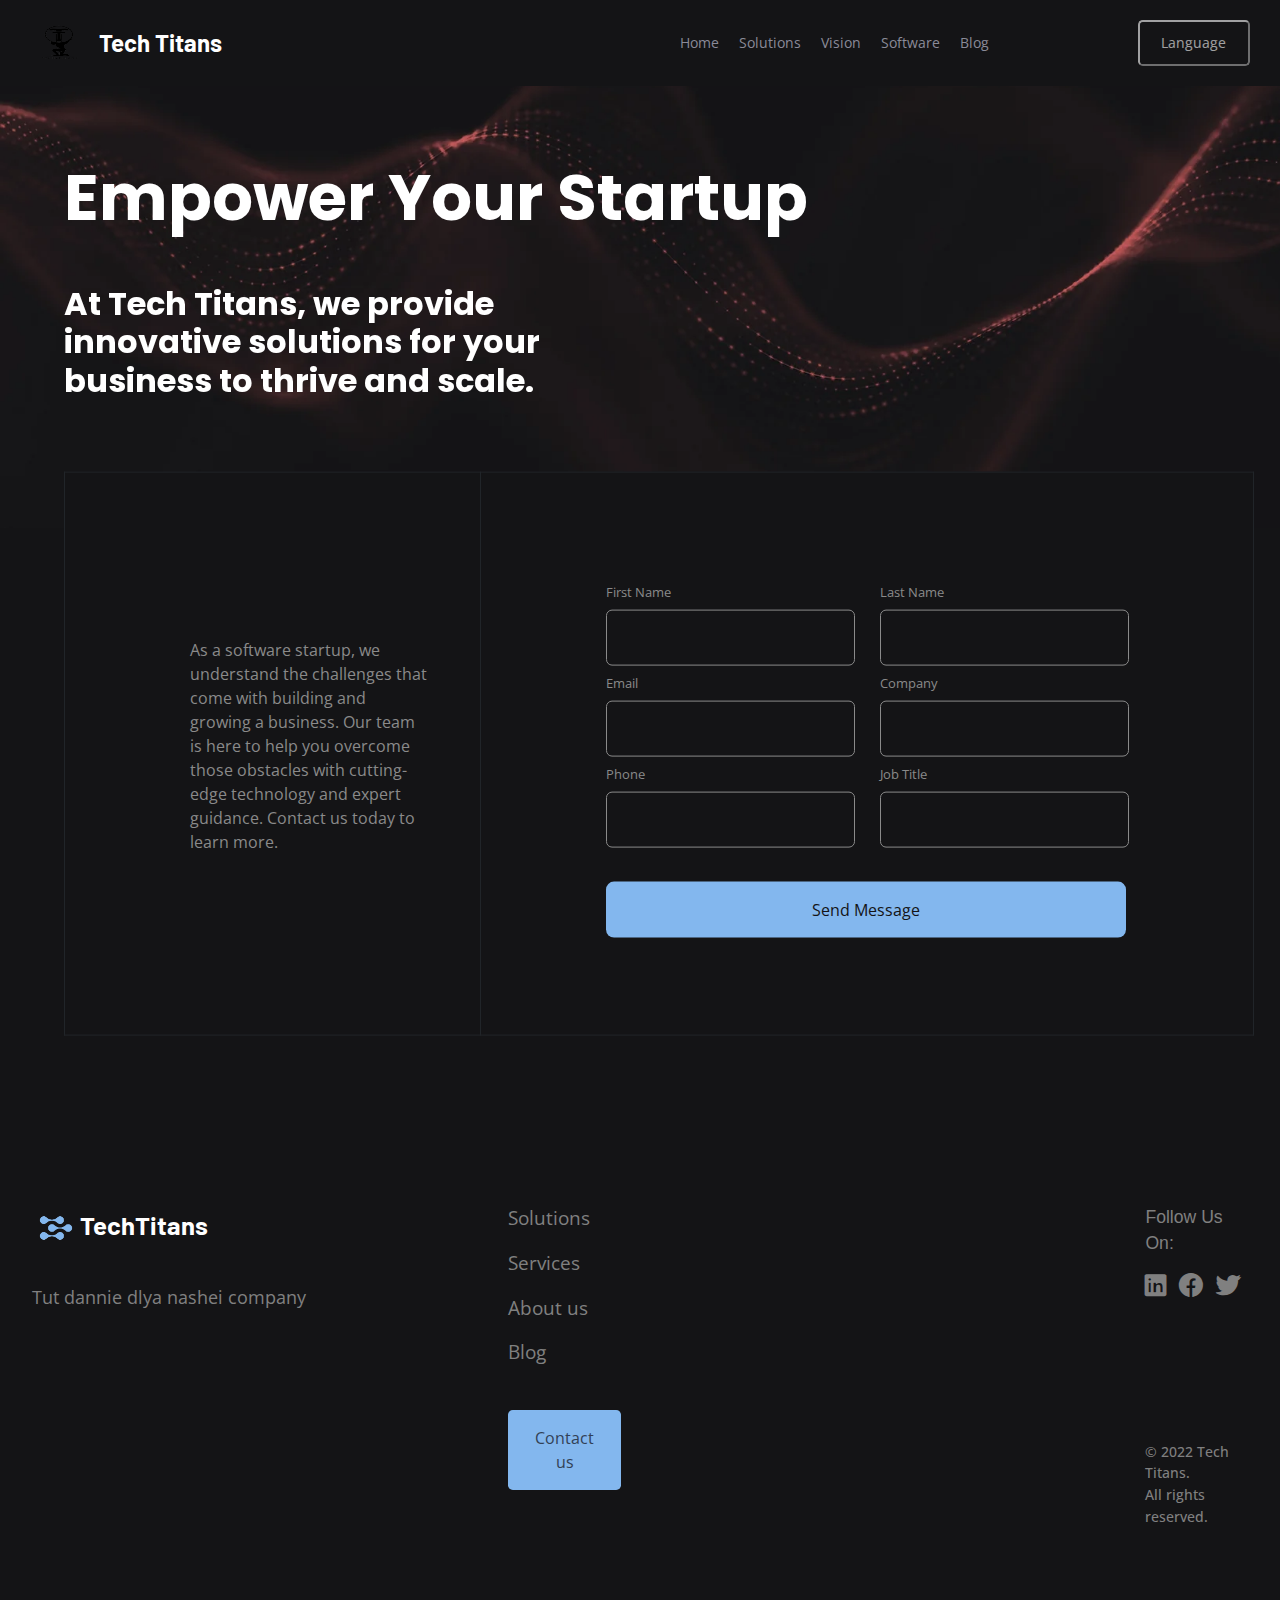
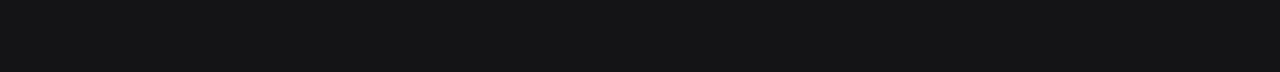
==== contact-us.html @ 8f7be56e "responsive footer and header" ====
<!DOCTYPE html>
<html lang="en">
   <head>
      <meta charset="UTF-8" />
      <meta name="viewport" content="width=device-width, initial-scale=1.0" />
      <link href="//maxcdn.bootstrapcdn.com/bootstrap/4.1.1/css/bootstrap.min.css" rel="stylesheet" id="bootstrap-css" />
      <link rel="stylesheet" href="https://stackpath.bootstrapcdn.com/font-awesome/4.7.0/css/font-awesome.min.css" />
      <link rel="stylesheet" href="https://cdnjs.cloudflare.com/ajax/libs/font-awesome/5.15.3/css/all.min.css">
      <link rel="stylesheet" href="css/contact-us.css" />
      <link rel="stylesheet" href="css/header.css" />
      <link rel="stylesheet" href="css/footer.css" />
      <title>TechTitans</title>
   </head>
   <header>
      <div class="header">
         <div class="logo">
            <img src="img/logo.png" alt="Logo" />
            <div class="company-name">Tech Titans</div>
         </div>
         <div class="subpages">
            <a href="index.html" class="subpage-item">Home</a>
            <a href="solutions.html" class="subpage-item">Solutions</a>
            <a href="vision.html" class="subpage-item">Vision</a>
            <a href="#" class="subpage-item">Software</a>
            <a href="#" class="subpage-item">Blog</a>
         </div>
         <div>
            <button class="header-button">Language</button>
         </div>
         <div class="hamburger" id="hamburger">
            <span class="bar"></span>
            <span class="bar"></span>
            <span class="bar"></span>
          </div>
      </div>

      <div class="panel" id="panel">
         <div class="mobile-subpages">
            <div>
               <button class="mobile-header-button">Language</button>
            </div>
            <div class="divider"></div>
            <a href="index.html" class="subpage-item">Home</a>
            <a href="solutions.html" class="subpage-item">Solutions</a>
            <a href="vision.html" class="subpage-item">Vision</a>
            <a href="software.html" class="subpage-item">Software</a>
            <a href="#" class="subpage-item">Blog</a>
         </div>
       </div>
   </header>
   <body>
      <div class="page-wrapper">
    <section>
        <div class="startup">
           <h2>Empower Your Startup<h2>
           <p>At Tech Titans, we provide<br>
            innovative solutions for your<br>
            business to thrive and scale.</p>
        </div>
     </section>

     <section>
      <div class="software">
         <table>
            <tr class="software">
                <td style="width: 35%">
                    <p>As a software startup, we<br>
                        understand the challenges that<br>
                        come with building and<br>
                        growing a business. Our team<br>
                        is here to help you overcome<br>
                        those obstacles with cutting-<br>
                        edge technology and expert<br>
                        guidance. Contact us today to<br>
                        learn more.</p>
                </td>
                <td class="form">
                    <form>
                        <div class="column">
                            <label for="fname">First Name</label>
                            <input type="text" id="fname" name="fname">
        
                            <label for="lname">Email</label>
                            <input type="text" id="lname" name="lname">
        
                            <label for="email">Phone</label>
                            <input type="text" id="email" name="email">
                        </div>
                        <div class="column">
                            <label for="company">Last Name</label>
                            <input type="text" id="company" name="company">
        
                            <label for="phone">Company</label>
                            <input type="text" id="phone" name="phone">
        
                            <label for="jobtitle">Job Title</label>
                            <input type="text" id="jobtitle" name="jobtitle">
                        </div>
                        <div class="button-container">
                            <button class="button">Send Message</button>
                        </div>
                    </form>
                </td>
            </tr>
        </table>
        
      </div>
     </section>
   </div>
   </body>
   <footer>
      <div class="footer-wrapper">
         <div class="footer-section">
            <p class="company-name"><img src="img/footer.png" alt="footer" class="footer-logo" />TechTitans</p>
            <p class="company-description">Tut dannie dlya nashei company</p>
         </div>
         <div class="footer-section" id="buttons">
            <div class="href-buttons">
               <a href="#" class="footer-button">Solutions</a>
               <a href="#" class="footer-button">Services</a>
               <a href="#" class="footer-button">About us</a>
               <a href="#" class="footer-button">Blog</a>
               <div class="footer-button">
               </div>
               <button onclick="window.location.href='contact-us.html';">Contact us</button>
            </div>
         </div>
         <div class="footer-section"></div>
         <div class="footer-section" id="social">
            <p>Follow Us On:</p>
            <div class="social-icons">
            <i class="fab fa-linkedin"></i><i class="fab fa-facebook"></i><i class="fab fa-twitter"></i>
            </div>
            <span class="footer-info">© 2022 Tech Titans.<br>All rights reserved.</span>
         </div>
      </div>
   </footer>
   <script src="https://code.jquery.com/jquery-3.6.0.min.js"></script>
   <script src="script/script.js"></script>
   <script src="script/contact-us.js"></script>
</html>
---- css/contact-us.css ----
@import url('https://fonts.googleapis.com/css2?family=Barlow:wght@100&display=swap');
 @import url('https://fonts.googleapis.com/css2?family=Poppins:wght@200&display=swap');
 @import url('https://fonts.googleapis.com/css2?family=Open+Sans&family=Poppins:wght@200&display=swap');
 body {
     margin: 0;
     font-family: "Barlow";
     background-color: #141416;
     overflow-x: hidden;
}
  .page-wrapper {
     opacity: 0;
     transition: opacity 0.8s ease-in-out;
} 

 .startup {
     background: url(../img/contact-us.png);
     background-size: cover;
     padding: 7rem 0;
     filter: saturate(130%);
     filter: grayscale(15%);
}

 .startup h2 {
     color: white;
     margin-top: 6rem;
     margin-left: 4rem;
     margin-bottom: 0rem;
     font-family: "Poppins";
     font-size: 4rem;
     font-weight: bold;
     margin-top: 3rem;
}

 .startup p {
     font-size: 2rem;
     margin-top: 0rem;
}

table {
    transform: translateY(-10%);
    margin-left: 4rem;
    background-color: #141416;
    width: 93%;
}

table, td, tr {
    border-color: rgb(255, 255, 255);
    border: 1px solid;
}

.software p {
    font-family: "Open Sans";
    color: #8a8a8a;
    font-size: 1rem;
    text-align: left;
    transform: translateX(30%);
}

form {
    display: flex;
    justify-content: space-between;
    max-width: 580px;
    margin: 0 auto;
    padding: 1rem;
    flex-wrap: wrap;
    margin: 5rem auto;
}

.column {
    flex: 1;
    box-sizing: border-box;
    display: flex;
    flex-direction: column;
    padding: 0.8rem;
    max-width: calc(100% - 1rem);
}

form label {
    font-family: "Open Sans";
    color: #8a8a8a;
    font-size: 0.8rem;
    margin-bottom: 0.5rem;
}

form input[type="text"], form input[type="email"] {
    border: 1px #8a8a8a solid;
    border-radius: 6px;
    background-color: transparent;
    width: 100%;
    height: 3.5rem;
    margin-bottom: 0.5rem;
    padding: 0.5rem;
}

input:hover {
    border: 1.5px #8a8a8a solid;
}

.button-container {
    display: flex;
    justify-content: flex-end;
    margin-top: 0.8rem;
}

.button {
    font-family: "Open Sans";
    margin-left: 0.8rem;
    font-size: 1rem;
    width: 520px;
    height: 3.5rem;
    border-radius: 0.5rem;
    border: none;
    background-color: #83B7EE;
    color: #141416;
    cursor: pointer;
    transition: all 0.3s ease-in-out;
}

.button:hover {
    background-color: inherit;
    color: white;
    border: 1px solid white;
}
---- css/header.css ----
@import url('https://fonts.googleapis.com/css2?family=Barlow:wght@100&display=swap');
 @import url('https://fonts.googleapis.com/css2?family=Poppins:wght@200&display=swap');
 @import url('https://fonts.googleapis.com/css2?family=Open+Sans&family=Poppins:wght@200&display=swap');
 .header {
     background-color: rgb(20, 20, 22);
     color: white;
     opacity: 1;
     padding: 1.25rem;
     display: flex;
     justify-content: space-between;
     align-items: center;
     position: fixed;
     top: 0;
     left: 0;
     right: 0;
     width: 100%;
     z-index: 9999;
     transition: opacity 0.5s ease-in-out;
}
 .hamburger {
     display: none;
     flex-direction: column;
     cursor: pointer;
     z-index: 10000;
}
 .hamburger.open .bar:nth-child(1) {
     transform: translateY(8px) rotate(-45deg);
}
 .hamburger.open .bar:nth-child(2) {
     opacity: 0;
}
 .hamburger.open .bar:nth-child(3) {
     transform: translateY(-6px) rotate(45deg);
}
 .bar {
     width: 2rem;
     height: 0.2rem;
     background-color: white;
     margin: 2px 2rem;
     transition: 0.4s;
}
 .panel {
     position: fixed;
     top: 0;
     right: -25rem;
     width: 25rem;
     height: 100%;
     background-color: rgb(20, 20, 22);
     color: white;
     transition: right 1s;
     z-index: 9998;
     overflow-y: auto;
     display: none;
}
 .panel.open {
     right: 0;
}
 .company-name {
     font-weight: bold;
}
 .logo {
     display: flex;
     align-items: center;
}
 .logo img {
     width: 3.7rem;
     height: 2.7rem;
     margin-right: 0.625rem;
     margin-left: 0.625rem;
     pointer-events: none;
}
 .company-name {
     font-size: 1.5rem;
     cursor: default;
     user-select: none;
     -webkit-user-select: none;
     -moz-user-select: none;
}
 .subpages {
     display: flex;
     position: absolute;
     right: 0rem;
     width: 37.5rem;
     text-decoration: none;
}
 .subpage-item {
     font-family: "Open Sans";
     margin-right: 1.25rem;
     font-size: 0.9rem;
     text-decoration: none;
     color: #8a8a98;
     opacity: 1;
     transition: all 0.4s ease-in-out;
}
 .subpage-item:hover{
     color: #729fce;
     transform: inherit;
     opacity: 1;
     text-decoration: none;
}
 .subpage-item:active{
     color:#729fce;
}
 .header-button {
     margin-right: 0.625rem;
     background: transparent;
     border-radius: 0.3rem;
     border-color: white;
     color: white;
     padding: 0.7em 1.5em;
     position: relative;
     font-family: "Open Sans";
     font-size: 0.90rem;
     cursor: pointer;
     opacity: 0.6;
     transition: all 0.3s ease-in-out;
}
 .header-button:hover{
     background-color: #d4a35a;
     color: black;
     opacity: 1;
     border: transparent;
}
 @media screen and (max-width: 1000px) {
     .header {
         padding: 1.25rem 0.625rem;
    }
     .hamburger {
         display: flex;
    }
     .subpages {
         display: none;
    }
     .header-button {
         display: none;
    }
     .panel {
         display: flex;
         top: 5.2rem;
    }
     .mobile-subpages {
         display: flex;
         flex-direction: column;
         position: absolute;
         right: 0;
         width: 100%;
         height: 100%;
         background-color: rgb(20, 20, 22);
         color: white;
         transition: right 0.4s;
         z-index: 9998;
         overflow-y: auto;
    }
     .subpage-item {
         font-family: "Open Sans";
         font-size: 1.5rem;
         text-decoration: none;
         color: #8a8a98;
         opacity: 1;
         transition: all 0.4s ease-in-out;
         font-weight: bold;
         text-transform: uppercase;
         align-items: center;
         text-align: center;
         margin-left: 1rem;
         margin-bottom: 0.8rem;
         letter-spacing: 0.3rem;
    }
     .subpage-item:hover{
         color: #729fce;
         transform: inherit;
         opacity: 1;
         text-decoration: none;
    }
     .subpage-item:active{
         color:#729fce;
    }
     .mobile-header-button {
         margin-right: 0.625rem;
         background: transparent;
         border-radius: 0.3rem;
         border-color: white;
         color: white;
         padding: 0.7em 4em;
         position: relative;
         font-family: "Open Sans";
         font-size: 1rem;
         cursor: pointer;
         opacity: 0.6;
         transition: all 0.3s ease-in-out;
         margin-left: 6.2rem;
         margin-top: 2rem;
         margin-bottom: 2rem;
    }
     .mobile-header-button:hover{
         background-color: #d4a35a;
         color: black;
         opacity: 1;
         border: transparent;
    }
     .divider {
         content: "";
         display: block;
         width: 95%;
         height: 1px;
         background-color: #8a8a98;
         margin: auto;
         margin-bottom: 2rem;
         margin-top: 0.5rem;
    }
}
---- css/footer.css ----
footer {
  font-family: "Helvetica Neue", sans-serif;
  color: #ffffff;
  position: relative;
  bottom: 0;
  right: 0;
  left: 0;
  z-index: 998;
  font-size: 0.8rem;
  padding: 7rem 2rem;
  background-color: #141416;
}

.footer-wrapper {
  display: grid;
  grid-template-columns: repeat(4, 1fr);
  grid-template-rows: auto 1px auto;
  grid-gap: 1rem;
}

.footer-section {
  min-height: auto;
  max-height: none;
  display: flex;
  flex-direction: column;
}

#buttons {
  margin-left: 11rem;
}
#social {
  margin-left: 13rem;
}

.href-buttons button {
  background-color: #83B7EE;
  font-family: "Open sans";
  color: #324156;
  border: none;
  padding: 1rem 1.7rem;
  border-radius: 0.3rem;
  font-size: 1rem;
  cursor: pointer;
  transition: all 0.3s ease-in-out;
  margin-top: 1.7rem;
}

.href-buttons button:hover {
  background-color: inherit;
  color: #ffffff;
  border-color: white;
  border-style: solid;
  border-width: 1px;
}

.href-buttons {
  display: flex;
  flex-direction: column;
  align-items: flex-start;
}

.href-buttons a {
  margin-bottom: 1rem;
  text-decoration: none;
  font-family: "Open sans";
  color: #808080;
  font-size: 1.2rem;
  font-weight: 400;
}

.footer-section .company-name {
  font-family: "Barlow";
  font-size: 1.6rem;
  font-weight: bolder;
  margin-bottom: 2rem;
  color: #ffffff;
  cursor: pointer;
}

.footer-section .company-description {
  font-family: "Open Sans";
  color: #808080;
  font-size: 1.1rem;
}
.footer-section p {
  font-size: 1.1rem;
  color: #808080;
}

.footer-section i {
  font-size: 1.5rem;
  color: #808080;
  margin-right: 0.5rem;
  font-weight: 700;
}
.footer-section span {
  font-size: 0.9rem;
  color: #808080;
  font-family: "Open Sans";
  font-weight: 500;
}
.footer-section .footer-logo {
  width: 3rem;
  height: auto;
}

.footer-info {
  margin-top: 9rem; 
}

.social-icons {
  display: flex;
  gap: 0.3rem;
}

@media screen and (max-width: 1000px) {
  footer {
    padding: 7rem 1rem;
  }
  .footer-wrapper {
    grid-template-columns: repeat(2, 1fr);
    grid-template-rows: auto 10px auto;
  }
  .footer-info {
    margin-top: 1.2rem;
    justify-content: center;
    align-items: center;
  }
  .footer-section {
    margin-bottom: 2rem;
  }
  .footer-section .company-name {
    font-size: 1.4rem;
  }
  .footer-section .company-description {
    font-size: 1rem;
  }
  .footer-section p {
    font-size: 1rem;
  }
  .footer-section i {
    font-size: 1.2rem;
  }
  .footer-section span {
    font-size: 0.8rem;
  }
  .footer-section .footer-logo {
    width: 3rem;
  }
  .href-buttons {
    margin-left: auto;
    margin-right: auto;
    }
  
  .href-buttons button {
    padding: 0.8rem 1.5rem;
    font-size: 0.9rem;
  }

  #buttons {
    margin-left: 0;
  }
  #social {
    margin-left: auto;
    margin-right: auto;
    }
}
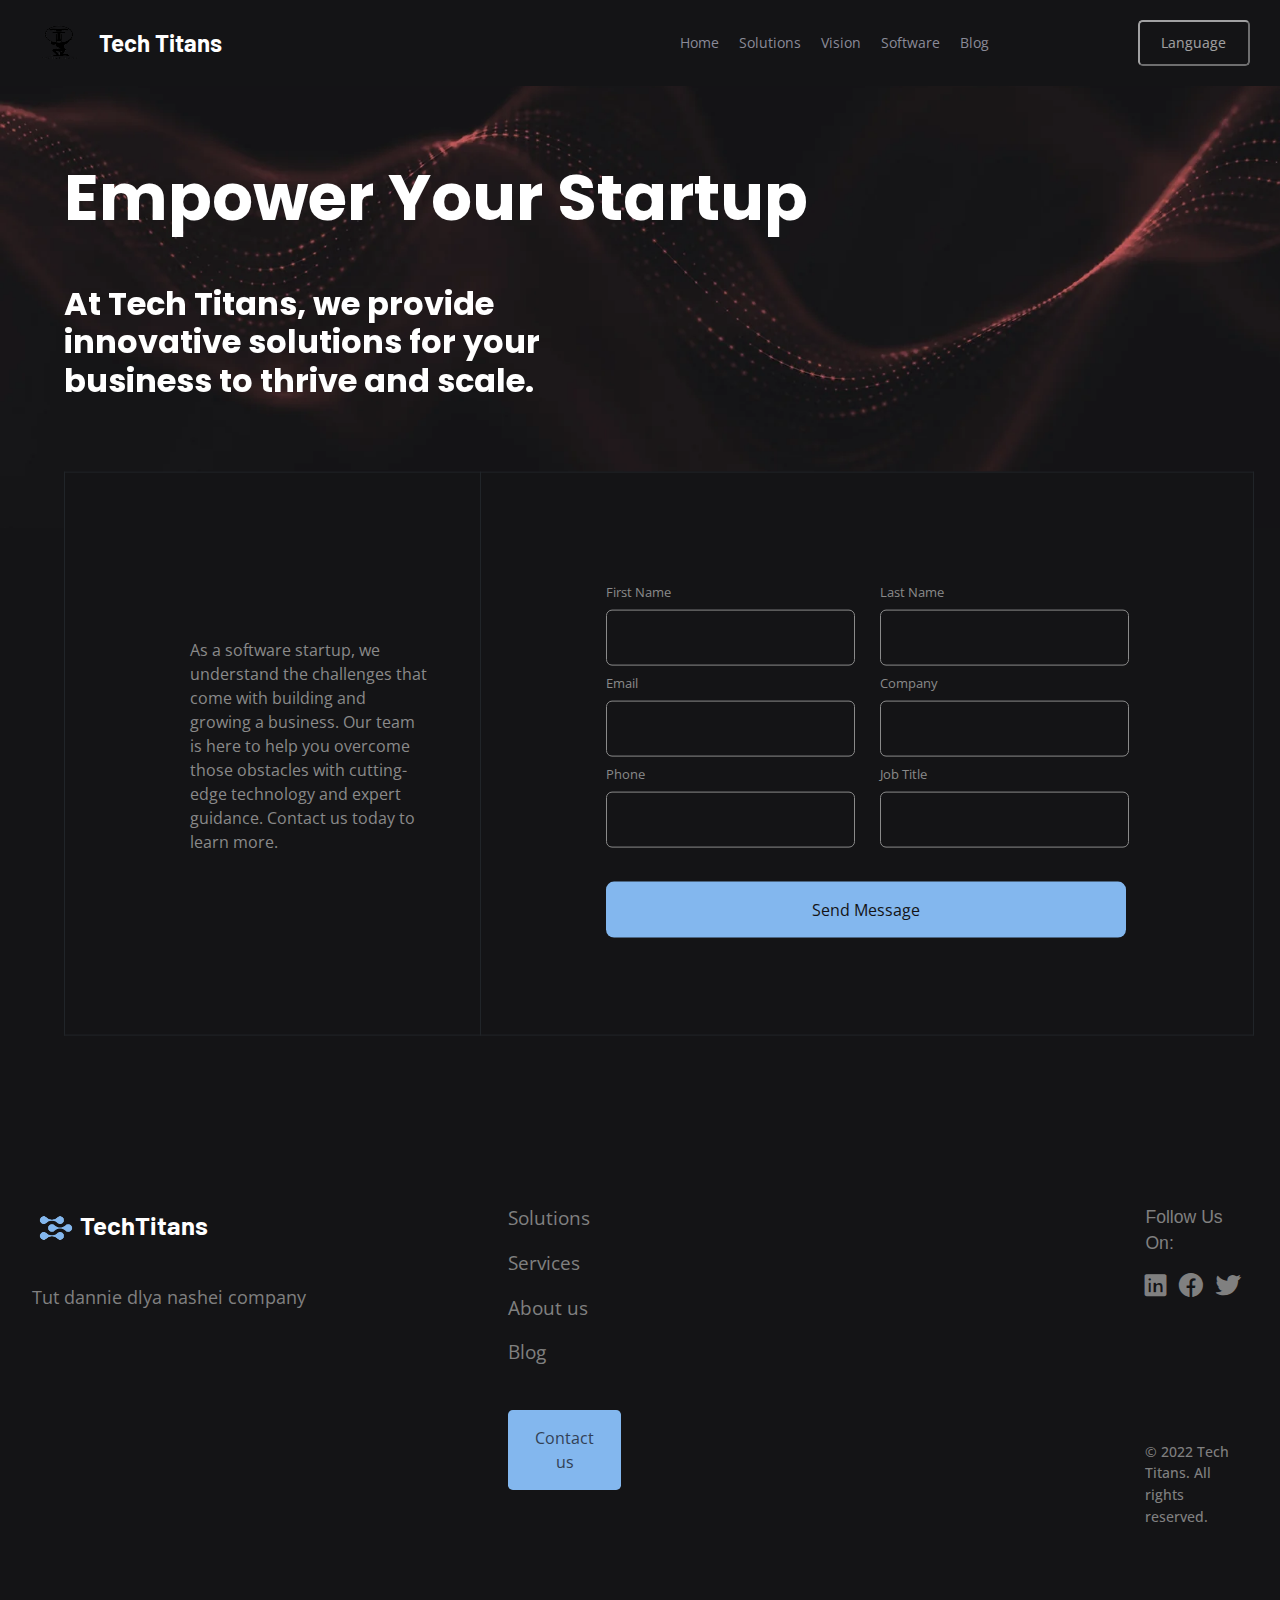
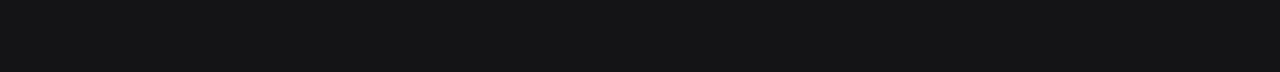
==== commit c47c4805: "footer remake" ====
--- a/contact-us.html
+++ b/contact-us.html
@@ -131,7 +131,7 @@
             <div class="social-icons">
             <i class="fab fa-linkedin"></i><i class="fab fa-facebook"></i><i class="fab fa-twitter"></i>
             </div>
-            <span class="footer-info">© 2022 Tech Titans.<br>All rights reserved.</span>
+            <span class="footer-info">© 2022 Tech Titans. All rights reserved.</span>
          </div>
       </div>
    </footer>
--- a/css/footer.css
+++ b/css/footer.css
@@ -118,50 +118,74 @@
     padding: 7rem 1rem;
   }
   .footer-wrapper {
-    grid-template-columns: repeat(2, 1fr);
-    grid-template-rows: auto 10px auto;
+    grid-template-columns: repeat(1, 1fr);
   }
+
   .footer-info {
-    margin-top: 1.2rem;
+    margin-top: 3rem;
+    text-align: center;
+  }
+
+  .footer-section .company-name {
+    font-size: 1.4rem;
+    text-align: center;
+  }
+  .footer-section .company-description {
+    font-size: 1rem;
+    margin-top: -2rem;
+    margin-bottom: 2rem;
+    text-align: center;
+  }
+
+  .footer-section p {
+    font-size: 1.3rem;
+  }
+  .footer-section i {
+    font-size: 1.8rem;
+  }
+  .footer-section span {
+    margin-top: 1rem;
+    font-size: 0.9rem;
+  }
+  
+  .footer-section .footer-logo {
+    width: 3rem;
+  }
+  
+  .href-buttons {
+    display: flex;
+    flex-wrap: wrap;
+    flex-direction: row;
     justify-content: center;
     align-items: center;
   }
-  .footer-section {
-    margin-bottom: 2rem;
+
+  .href-buttons a,
+  .href-buttons button {
+    margin: 0.5rem; 
   }
-  .footer-section .company-name {
-    font-size: 1.4rem;
-  }
-  .footer-section .company-description {
-    font-size: 1rem;
-  }
-  .footer-section p {
-    font-size: 1rem;
-  }
-  .footer-section i {
-    font-size: 1.2rem;
-  }
-  .footer-section span {
-    font-size: 0.8rem;
-  }
-  .footer-section .footer-logo {
-    width: 3rem;
-  }
-  .href-buttons {
-    margin-left: auto;
-    margin-right: auto;
-    }
-  
+
   .href-buttons button {
     padding: 0.8rem 1.5rem;
     font-size: 0.9rem;
+    display: flex;
+  }
+
+  .social-icons {
+    display: flex;
+    flex-direction: row;
+    justify-content: center;
+    align-items: center;
   }
 
   #buttons {
     margin-left: 0;
   }
+
   #social {
+    margin-top: 10rem;
+    text-align: center;
     margin-left: auto;
     margin-right: auto;
-    }
+  }
 }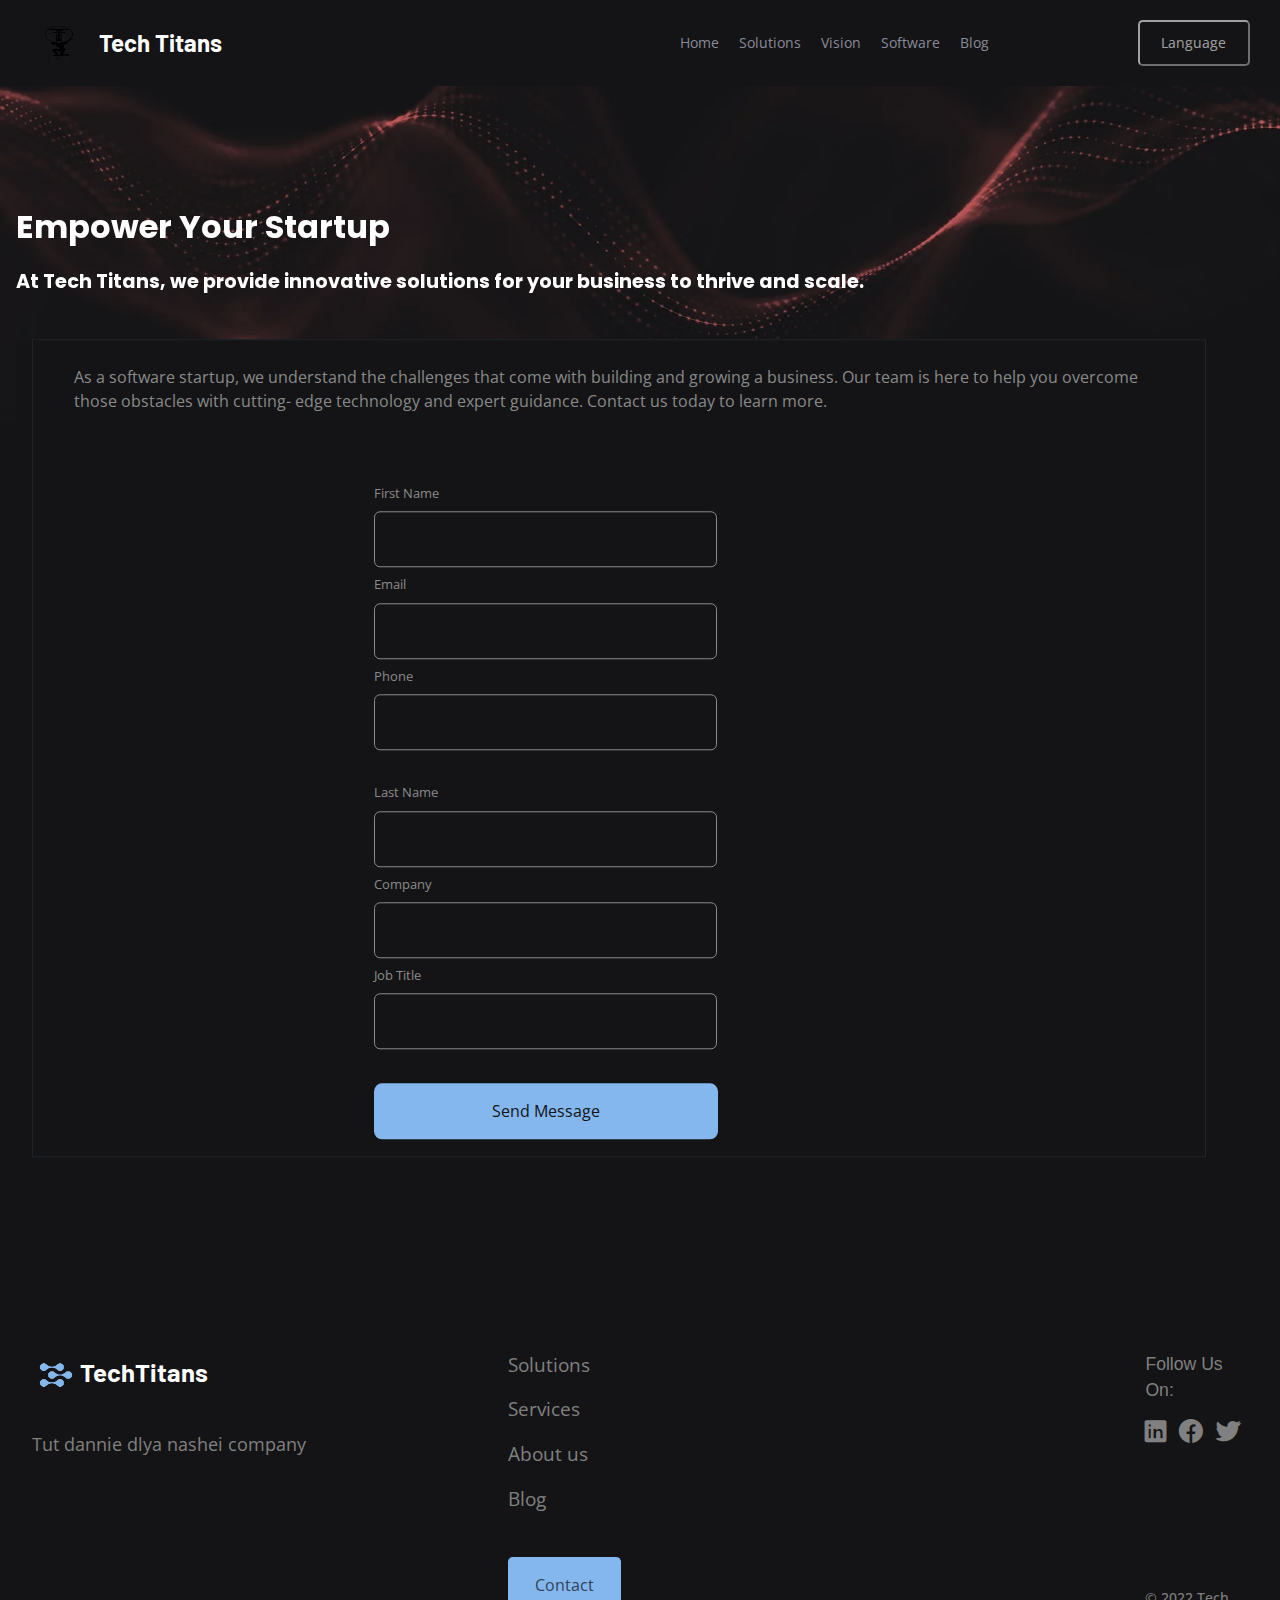
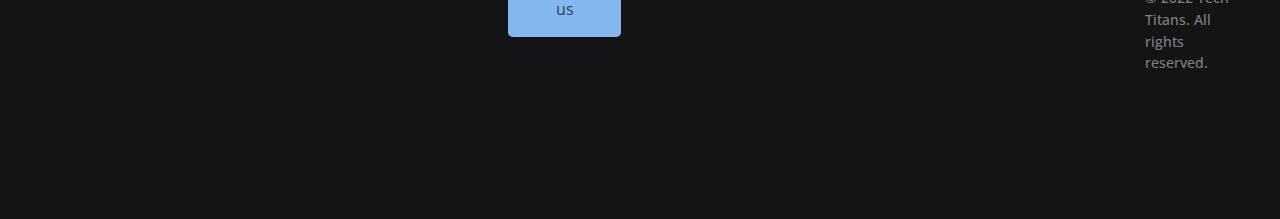
==== commit 7bae2e67: "contact-us resp" ====
--- a/contact-us.html
+++ b/contact-us.html
@@ -63,7 +63,7 @@
       <div class="software">
          <table>
             <tr class="software">
-                <td style="width: 35%">
+                <td id="description">
                     <p>As a software startup, we<br>
                         understand the challenges that<br>
                         come with building and<br>
@@ -81,17 +81,17 @@
                             <input type="text" id="fname" name="fname">
         
                             <label for="lname">Email</label>
-                            <input type="text" id="lname" name="lname">
+                            <input type="text" id="email" name="email">
         
                             <label for="email">Phone</label>
-                            <input type="text" id="email" name="email">
+                            <input type="text" id="phone" name="phone">
                         </div>
                         <div class="column">
                             <label for="company">Last Name</label>
+                            <input type="text" id="lname" name="lname">
+       
+                            <label for="phone">Company</label>
                             <input type="text" id="company" name="company">
-        
-                            <label for="phone">Company</label>
-                            <input type="text" id="phone" name="phone">
         
                             <label for="jobtitle">Job Title</label>
                             <input type="text" id="jobtitle" name="jobtitle">
--- a/css/contact-us.css
+++ b/css/contact-us.css
@@ -15,9 +15,12 @@
  .startup {
      background: url(../img/contact-us.png);
      background-size: cover;
+     background-repeat: no-repeat;
+     background-position: center top;
      padding: 7rem 0;
      filter: saturate(130%);
      filter: grayscale(15%);
+
 }
 
  .startup h2 {
@@ -120,4 +123,71 @@
     background-color: inherit;
     color: white;
     border: 1px solid white;
+}
+
+@media screen and (max-width: 1300px) {
+    table, td, tr {
+        margin-left: 1rem;
+        border: none;
+        height: auto;
+        display: flex;
+        flex-direction: column;
+        justify-content: center;
+    }
+
+    tr {
+        border-color: rgb(255, 255, 255);
+        border: 1px solid;
+    }
+
+    form {
+        display: flex;
+        flex-direction: column;
+        justify-content: center;
+        justify-content: space-between;
+        margin: 0 auto;
+        flex-wrap: wrap;
+    }
+
+    .startup h2 {
+        margin-top: 6rem;
+        margin-left: 1rem;
+        font-size: 2rem;
+   }
+   
+    .startup p {
+        font-size: 1.2rem;
+        margin-top: -4.5rem;
+   }
+
+   .startup br {
+    display: none;
+   }
+
+   .software p {
+    font-family: "Open Sans";
+    color: #8a8a8a;
+    font-size: 1rem;
+    text-align: left;
+    padding: 1.5rem;
+    transform: translateX(0%);
+}
+
+.software br {
+    display: none;
+}
+   form label {
+    font-family: "Open Sans";
+    font-size: 0.8rem;
+    text-align: left;
+    margin-bottom: 0.5rem;
+}
+
+   form input[type="text"], form input[type="email"] {
+    width: 70%;
+}
+
+.button-container {
+    width: 67%;
+}
 }--- a/css/header.css
+++ b/css/header.css
@@ -138,6 +138,7 @@
          display: flex;
          top: 5.2rem;
     }
+
      .mobile-subpages {
          display: flex;
          flex-direction: column;
@@ -151,21 +152,17 @@
          z-index: 9998;
          overflow-y: auto;
     }
+
      .subpage-item {
-         font-family: "Open Sans";
          font-size: 1.5rem;
-         text-decoration: none;
-         color: #8a8a98;
-         opacity: 1;
-         transition: all 0.4s ease-in-out;
          font-weight: bold;
          text-transform: uppercase;
          align-items: center;
          text-align: center;
          margin-left: 1rem;
          margin-bottom: 0.8rem;
-         letter-spacing: 0.3rem;
-    }
+    }
+
      .subpage-item:hover{
          color: #729fce;
          transform: inherit;
--- a/css/footer.css
+++ b/css/footer.css
@@ -10,28 +10,24 @@
   padding: 7rem 2rem;
   background-color: #141416;
 }
-
 .footer-wrapper {
   display: grid;
   grid-template-columns: repeat(4, 1fr);
   grid-template-rows: auto 1px auto;
   grid-gap: 1rem;
 }
-
 .footer-section {
   min-height: auto;
   max-height: none;
   display: flex;
   flex-direction: column;
 }
-
 #buttons {
   margin-left: 11rem;
 }
 #social {
   margin-left: 13rem;
 }
-
 .href-buttons button {
   background-color: #83B7EE;
   font-family: "Open sans";
@@ -44,7 +40,6 @@
   transition: all 0.3s ease-in-out;
   margin-top: 1.7rem;
 }
-
 .href-buttons button:hover {
   background-color: inherit;
   color: #ffffff;
@@ -52,13 +47,11 @@
   border-style: solid;
   border-width: 1px;
 }
-
 .href-buttons {
   display: flex;
   flex-direction: column;
   align-items: flex-start;
 }
-
 .href-buttons a {
   margin-bottom: 1rem;
   text-decoration: none;
@@ -67,7 +60,6 @@
   font-size: 1.2rem;
   font-weight: 400;
 }
-
 .footer-section .company-name {
   font-family: "Barlow";
   font-size: 1.6rem;
@@ -76,7 +68,6 @@
   color: #ffffff;
   cursor: pointer;
 }
-
 .footer-section .company-description {
   font-family: "Open Sans";
   color: #808080;
@@ -86,7 +77,6 @@
   font-size: 1.1rem;
   color: #808080;
 }
-
 .footer-section i {
   font-size: 1.5rem;
   color: #808080;
@@ -103,89 +93,74 @@
   width: 3rem;
   height: auto;
 }
-
 .footer-info {
-  margin-top: 9rem; 
+  margin-top: 9rem;
 }
-
 .social-icons {
   display: flex;
   gap: 0.3rem;
 }
-
 @media screen and (max-width: 1000px) {
   footer {
-    padding: 7rem 1rem;
-  }
+      padding: 7rem 1rem;
+ }
   .footer-wrapper {
-    grid-template-columns: repeat(1, 1fr);
-  }
-
+      grid-template-columns: repeat(1, 1fr);
+ }
   .footer-info {
-    margin-top: 3rem;
-    text-align: center;
-  }
-
+      margin-top: 3rem;
+      text-align: center;
+ }
   .footer-section .company-name {
-    font-size: 1.4rem;
-    text-align: center;
-  }
+      font-size: 1.4rem;
+      text-align: center;
+ }
   .footer-section .company-description {
-    font-size: 1rem;
-    margin-top: -2rem;
-    margin-bottom: 2rem;
-    text-align: center;
-  }
-
+      font-size: 1rem;
+      margin-top: -2rem;
+      margin-bottom: 2rem;
+      text-align: center;
+ }
   .footer-section p {
-    font-size: 1.3rem;
-  }
+      font-size: 1.3rem;
+ }
   .footer-section i {
-    font-size: 1.8rem;
-  }
+      font-size: 1.8rem;
+ }
   .footer-section span {
-    margin-top: 1rem;
-    font-size: 0.9rem;
-  }
-  
+      margin-top: 1rem;
+      font-size: 0.9rem;
+ }
   .footer-section .footer-logo {
-    width: 3rem;
-  }
-  
+      width: 3rem;
+ }
   .href-buttons {
-    display: flex;
-    flex-wrap: wrap;
-    flex-direction: row;
-    justify-content: center;
-    align-items: center;
-  }
-
-  .href-buttons a,
+      flex-wrap: wrap;
+      flex-direction: row;
+      justify-content: center;
+      align-items: center;
+ }
+  .href-buttons a, .href-buttons button {
+      margin: 0.5rem;
+ }
   .href-buttons button {
-    margin: 0.5rem; 
-  }
-
-  .href-buttons button {
-    padding: 0.8rem 1.5rem;
-    font-size: 0.9rem;
-    display: flex;
-  }
-
+      padding: 0.8rem 1.5rem;
+      font-size: 0.9rem;
+      display: flex;
+ }
   .social-icons {
-    display: flex;
-    flex-direction: row;
-    justify-content: center;
-    align-items: center;
-  }
-
+      display: flex;
+      flex-direction: row;
+      justify-content: center;
+      align-items: center;
+ }
   #buttons {
-    margin-left: 0;
-  }
-
+      margin-left: 0;
+ }
   #social {
-    margin-top: 10rem;
-    text-align: center;
-    margin-left: auto;
-    margin-right: auto;
-  }
+      margin-top: 10rem;
+      text-align: center;
+      margin-left: auto;
+      margin-right: auto;
+ }
 }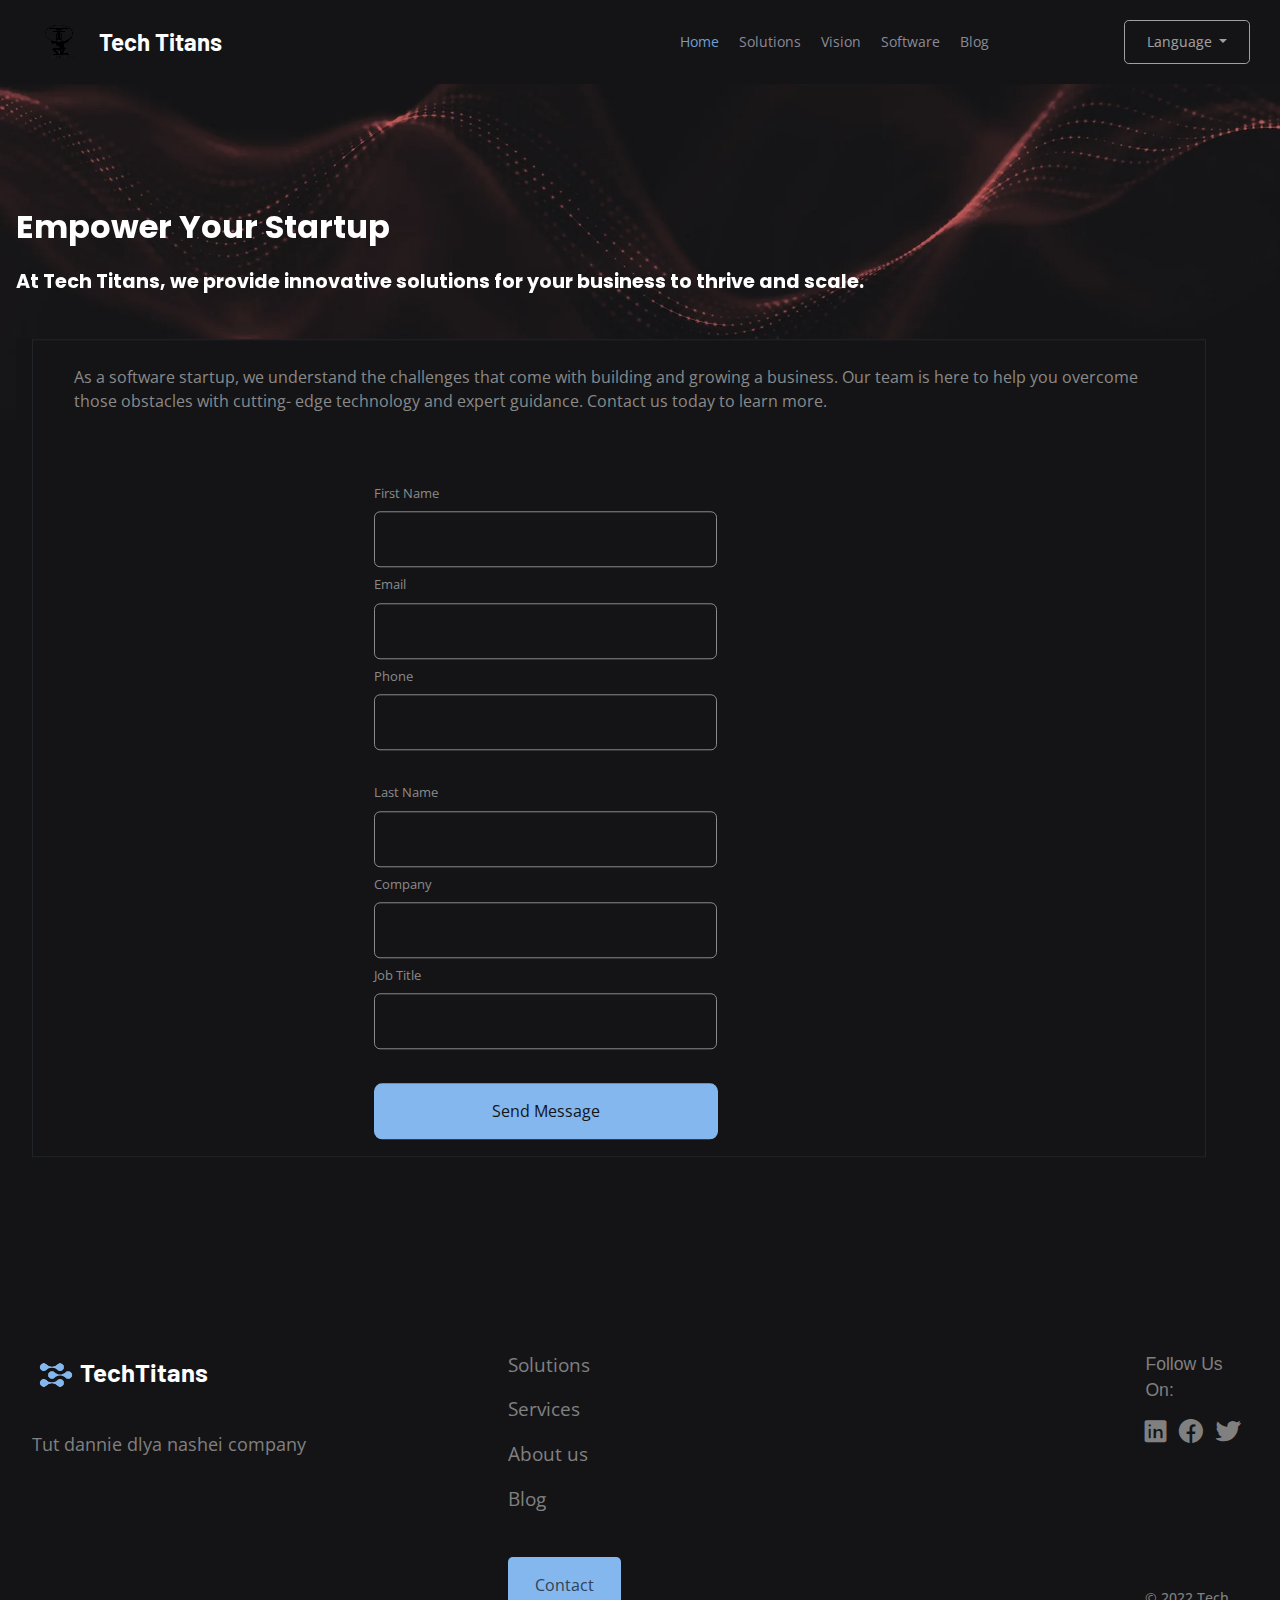
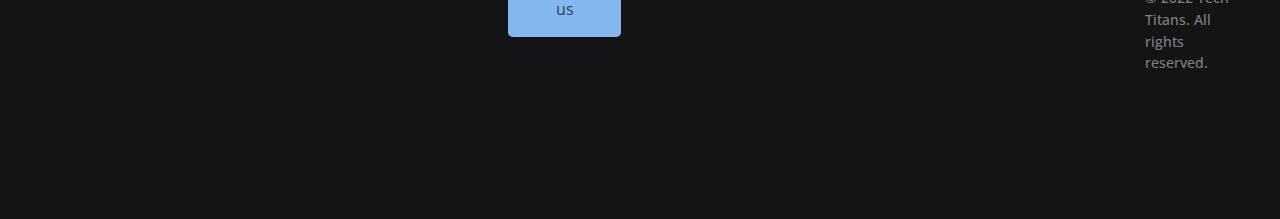
==== commit 65572582: "." ====
--- a/contact-us.html
+++ b/contact-us.html
@@ -18,35 +18,52 @@
             <div class="company-name">Tech Titans</div>
          </div>
          <div class="subpages">
-            <a href="index.html" class="subpage-item">Home</a>
+            <a href="#" class="subpage-item" style="color: #729fce;">Home</a>
             <a href="solutions.html" class="subpage-item">Solutions</a>
             <a href="vision.html" class="subpage-item">Vision</a>
             <a href="#" class="subpage-item">Software</a>
             <a href="#" class="subpage-item">Blog</a>
          </div>
-         <div>
-            <button class="header-button">Language</button>
+         <div class="dropdown">
+            <a class="btn btn-secondary dropdown-toggle shadow-none btn-custom-color" href="#" role="button" id="dropdownMenuLink" data-toggle="dropdown">
+            Language
+            </a>
+            <div class="dropdown-menu" aria-labelledby="dropdownMenuLink">
+               <a class="dropdown-item" href="#">EN</a>
+               <a class="dropdown-item" href="#">RU</a>
+               <a class="dropdown-item" href="#">RO</a>
+               <a class="dropdown-item" href="#">UA</a>
+            </div>
          </div>
          <div class="hamburger" id="hamburger">
             <span class="bar"></span>
             <span class="bar"></span>
             <span class="bar"></span>
-          </div>
+         </div>
       </div>
-
       <div class="panel" id="panel">
          <div class="mobile-subpages">
             <div>
-               <button class="mobile-header-button">Language</button>
+               <div class="dropdown">
+                  <a class="mobile-btn mobile-btn-secondary dropdown-toggle" href="#" role="button" id="dropdownMenuLink" data-toggle="dropdown">
+                  Language
+                  </a>
+                  <div class="dropdown-menu" aria-labelledby="dropdownMenuLink">
+                     <a class="dropdown-item" href="#">EN</a>
+                     <a class="dropdown-item" href="#">RU</a>
+                     <a class="dropdown-item" href="#">RO</a>
+                     <a class="dropdown-item" href="#">UA</a>
+                  </div>
+               </div>
             </div>
             <div class="divider"></div>
-            <a href="index.html" class="subpage-item">Home</a>
+            <a href="#" class="subpage-item" style="color: #729fce;">Home</a>
             <a href="solutions.html" class="subpage-item">Solutions</a>
             <a href="vision.html" class="subpage-item">Vision</a>
             <a href="software.html" class="subpage-item">Software</a>
             <a href="#" class="subpage-item">Blog</a>
          </div>
-       </div>
+      </div>
    </header>
    <body>
       <div class="page-wrapper">
@@ -116,9 +133,9 @@
          </div>
          <div class="footer-section" id="buttons">
             <div class="href-buttons">
-               <a href="#" class="footer-button">Solutions</a>
-               <a href="#" class="footer-button">Services</a>
-               <a href="#" class="footer-button">About us</a>
+               <a href="solutions.html" class="footer-button">Solutions</a>
+               <a href="solutions.html" class="footer-button">Services</a>
+               <a href="vision.html" class="footer-button">About us</a>
                <a href="#" class="footer-button">Blog</a>
                <div class="footer-button">
                </div>
--- a/css/contact-us.css
+++ b/css/contact-us.css
@@ -7,11 +7,10 @@
      background-color: #141416;
      overflow-x: hidden;
 }
-  .page-wrapper {
+ .page-wrapper {
      opacity: 0;
      transition: opacity 0.8s ease-in-out;
-} 
-
+}
  .startup {
      background: url(../img/contact-us.png);
      background-size: cover;
@@ -20,9 +19,7 @@
      padding: 7rem 0;
      filter: saturate(130%);
      filter: grayscale(15%);
-
 }
-
  .startup h2 {
      color: white;
      margin-top: 6rem;
@@ -33,161 +30,139 @@
      font-weight: bold;
      margin-top: 3rem;
 }
-
  .startup p {
      font-size: 2rem;
      margin-top: 0rem;
 }
-
-table {
-    transform: translateY(-10%);
-    margin-left: 4rem;
-    background-color: #141416;
-    width: 93%;
+ table {
+     transform: translateY(-10%);
+     margin-left: 4rem;
+     background-color: #141416;
+     width: 93%;
 }
-
-table, td, tr {
-    border-color: rgb(255, 255, 255);
-    border: 1px solid;
+ table, td, tr {
+     border-color: rgb(255, 255, 255);
+     border: 1px solid;
 }
-
-.software p {
-    font-family: "Open Sans";
-    color: #8a8a8a;
-    font-size: 1rem;
-    text-align: left;
-    transform: translateX(30%);
+ .software p {
+     font-family: "Open Sans";
+     color: #8a8a8a;
+     font-size: 1rem;
+     text-align: left;
+     transform: translateX(30%);
 }
-
-form {
-    display: flex;
-    justify-content: space-between;
-    max-width: 580px;
-    margin: 0 auto;
-    padding: 1rem;
-    flex-wrap: wrap;
-    margin: 5rem auto;
+ form {
+     display: flex;
+     justify-content: space-between;
+     max-width: 580px;
+     margin: 0 auto;
+     padding: 1rem;
+     flex-wrap: wrap;
+     margin: 5rem auto;
 }
-
-.column {
-    flex: 1;
-    box-sizing: border-box;
-    display: flex;
-    flex-direction: column;
-    padding: 0.8rem;
-    max-width: calc(100% - 1rem);
+ .column {
+     flex: 1;
+     box-sizing: border-box;
+     display: flex;
+     flex-direction: column;
+     padding: 0.8rem;
+     max-width: calc(100% - 1rem);
 }
-
-form label {
-    font-family: "Open Sans";
-    color: #8a8a8a;
-    font-size: 0.8rem;
-    margin-bottom: 0.5rem;
+ form label {
+     font-family: "Open Sans";
+     color: #8a8a8a;
+     font-size: 0.8rem;
+     margin-bottom: 0.5rem;
 }
-
-form input[type="text"], form input[type="email"] {
-    border: 1px #8a8a8a solid;
-    border-radius: 6px;
-    background-color: transparent;
-    width: 100%;
-    height: 3.5rem;
-    margin-bottom: 0.5rem;
-    padding: 0.5rem;
+ form input[type="text"], form input[type="email"] {
+     border: 1px #8a8a8a solid;
+     border-radius: 6px;
+     background-color: transparent;
+     width: 100%;
+     height: 3.5rem;
+     margin-bottom: 0.5rem;
+     padding: 0.5rem;
 }
-
-input:hover {
-    border: 1.5px #8a8a8a solid;
+ input:hover {
+     border: 1.5px #8a8a8a solid;
 }
-
-.button-container {
-    display: flex;
-    justify-content: flex-end;
-    margin-top: 0.8rem;
+ .button-container {
+     display: flex;
+     justify-content: flex-end;
+     margin-top: 0.8rem;
 }
-
-.button {
-    font-family: "Open Sans";
-    margin-left: 0.8rem;
-    font-size: 1rem;
-    width: 520px;
-    height: 3.5rem;
-    border-radius: 0.5rem;
-    border: none;
-    background-color: #83B7EE;
-    color: #141416;
-    cursor: pointer;
-    transition: all 0.3s ease-in-out;
+ .button {
+     font-family: "Open Sans";
+     margin-left: 0.8rem;
+     font-size: 1rem;
+     width: 520px;
+     height: 3.5rem;
+     border-radius: 0.5rem;
+     border: none;
+     background-color: #83B7EE;
+     color: #141416;
+     cursor: pointer;
+     transition: all 0.3s ease-in-out;
 }
-
-.button:hover {
-    background-color: inherit;
-    color: white;
-    border: 1px solid white;
+ .button:hover {
+     background-color: inherit;
+     color: white;
+     border: 1px solid white;
 }
-
-@media screen and (max-width: 1300px) {
-    table, td, tr {
-        margin-left: 1rem;
-        border: none;
-        height: auto;
-        display: flex;
-        flex-direction: column;
-        justify-content: center;
+ @media screen and (max-width: 1300px) {
+     table, td, tr {
+         margin-left: 1rem;
+         border: none;
+         height: auto;
+         display: flex;
+         flex-direction: column;
+         justify-content: center;
     }
-
-    tr {
-        border-color: rgb(255, 255, 255);
-        border: 1px solid;
+     tr {
+         border-color: rgb(255, 255, 255);
+         border: 1px solid;
     }
-
-    form {
-        display: flex;
-        flex-direction: column;
-        justify-content: center;
-        justify-content: space-between;
-        margin: 0 auto;
-        flex-wrap: wrap;
+     form {
+         display: flex;
+         flex-direction: column;
+         justify-content: center;
+         justify-content: space-between;
+         margin: 0 auto;
+         flex-wrap: wrap;
     }
-
-    .startup h2 {
-        margin-top: 6rem;
-        margin-left: 1rem;
-        font-size: 2rem;
-   }
-   
-    .startup p {
-        font-size: 1.2rem;
-        margin-top: -4.5rem;
-   }
-
-   .startup br {
-    display: none;
-   }
-
-   .software p {
-    font-family: "Open Sans";
-    color: #8a8a8a;
-    font-size: 1rem;
-    text-align: left;
-    padding: 1.5rem;
-    transform: translateX(0%);
+     .startup h2 {
+         margin-top: 6rem;
+         margin-left: 1rem;
+         font-size: 2rem;
+    }
+     .startup p {
+         font-size: 1.2rem;
+         margin-top: -4.5rem;
+    }
+     .startup br {
+         display: none;
+    }
+     .software p {
+         font-family: "Open Sans";
+         color: #8a8a8a;
+         font-size: 1rem;
+         text-align: left;
+         padding: 1.5rem;
+         transform: translateX(0%);
+    }
+     .software br {
+         display: none;
+    }
+     form label {
+         font-family: "Open Sans";
+         font-size: 0.8rem;
+         text-align: left;
+         margin-bottom: 0.5rem;
+    }
+     form input[type="text"], form input[type="email"] {
+         width: 70%;
+    }
+     .button-container {
+         width: 67%;
+    }
 }
-
-.software br {
-    display: none;
-}
-   form label {
-    font-family: "Open Sans";
-    font-size: 0.8rem;
-    text-align: left;
-    margin-bottom: 0.5rem;
-}
-
-   form input[type="text"], form input[type="email"] {
-    width: 70%;
-}
-
-.button-container {
-    width: 67%;
-}
-}--- a/css/header.css
+++ b/css/header.css
@@ -101,7 +101,7 @@
  .subpage-item:active{
      color:#729fce;
 }
- .header-button {
+ #dropdownMenuLink {
      margin-right: 0.625rem;
      background: transparent;
      border-radius: 0.3rem;
@@ -115,11 +115,30 @@
      opacity: 0.6;
      transition: all 0.3s ease-in-out;
 }
- .header-button:hover{
+ #dropdownMenuLink:hover {
+     text-decoration: none;
      background-color: #d4a35a;
      color: black;
      opacity: 1;
      border: transparent;
+}
+ .btn-secondary:focus {
+     text-decoration: none;
+     background-color: #d4a35a !important;
+     color: black !important;
+     opacity: 1 !important;
+     border: transparent !important;
+}
+ .dropdown-item:hover {
+     background-color: #1A1A1C;
+     color: #729fce;
+     font-weight: bold;
+}
+ .dropdown-menu {
+     background-color: #1A1A1C;
+}
+ .dropdown-item {
+     color: white;
 }
  @media screen and (max-width: 1000px) {
      .header {
@@ -138,7 +157,9 @@
          display: flex;
          top: 5.2rem;
     }
-
+     .btn {
+         display: none;
+    }
      .mobile-subpages {
          display: flex;
          flex-direction: column;
@@ -152,7 +173,6 @@
          z-index: 9998;
          overflow-y: auto;
     }
-
      .subpage-item {
          font-size: 1.5rem;
          font-weight: bold;
@@ -162,7 +182,6 @@
          margin-left: 1rem;
          margin-bottom: 0.8rem;
     }
-
      .subpage-item:hover{
          color: #729fce;
          transform: inherit;
@@ -171,29 +190,6 @@
     }
      .subpage-item:active{
          color:#729fce;
-    }
-     .mobile-header-button {
-         margin-right: 0.625rem;
-         background: transparent;
-         border-radius: 0.3rem;
-         border-color: white;
-         color: white;
-         padding: 0.7em 4em;
-         position: relative;
-         font-family: "Open Sans";
-         font-size: 1rem;
-         cursor: pointer;
-         opacity: 0.6;
-         transition: all 0.3s ease-in-out;
-         margin-left: 6.2rem;
-         margin-top: 2rem;
-         margin-bottom: 2rem;
-    }
-     .mobile-header-button:hover{
-         background-color: #d4a35a;
-         color: black;
-         opacity: 1;
-         border: transparent;
     }
      .divider {
          content: "";
@@ -205,4 +201,27 @@
          margin-bottom: 2rem;
          margin-top: 0.5rem;
     }
-}
+     #dropdownMenuLink {
+         text-decoration: none;
+         border: 1px solid white;
+         padding: 0.7em 4em;
+         font-size: 1rem;
+         margin-left: 6rem;
+         margin-top: 2rem;
+         margin-bottom: 2rem;
+    }
+     .dropdown-item:hover {
+         text-decoration: none;
+    }
+     .dropdown {
+         margin-top: 1rem;
+         padding: 2rem 0;
+    }
+     .dropdown-menu {
+         padding-left: 3.2rem;
+         padding-right: 3.5rem;
+         margin-left: 2.4rem;
+         border-radius: 0.3rem;
+    }
+}
+ --- a/css/footer.css
+++ b/css/footer.css
@@ -52,6 +52,18 @@
   flex-direction: column;
   align-items: flex-start;
 }
+
+.footer-button {
+  transition: all 0.4s ease-in-out;
+}
+
+.footer-button:hover{
+  color: #729fce;
+  transform: inherit;
+  opacity: 1;
+  text-decoration: none;
+}
+
 .href-buttons a {
   margin-bottom: 1rem;
   text-decoration: none;
@@ -163,4 +175,4 @@
       margin-left: auto;
       margin-right: auto;
  }
-}+}
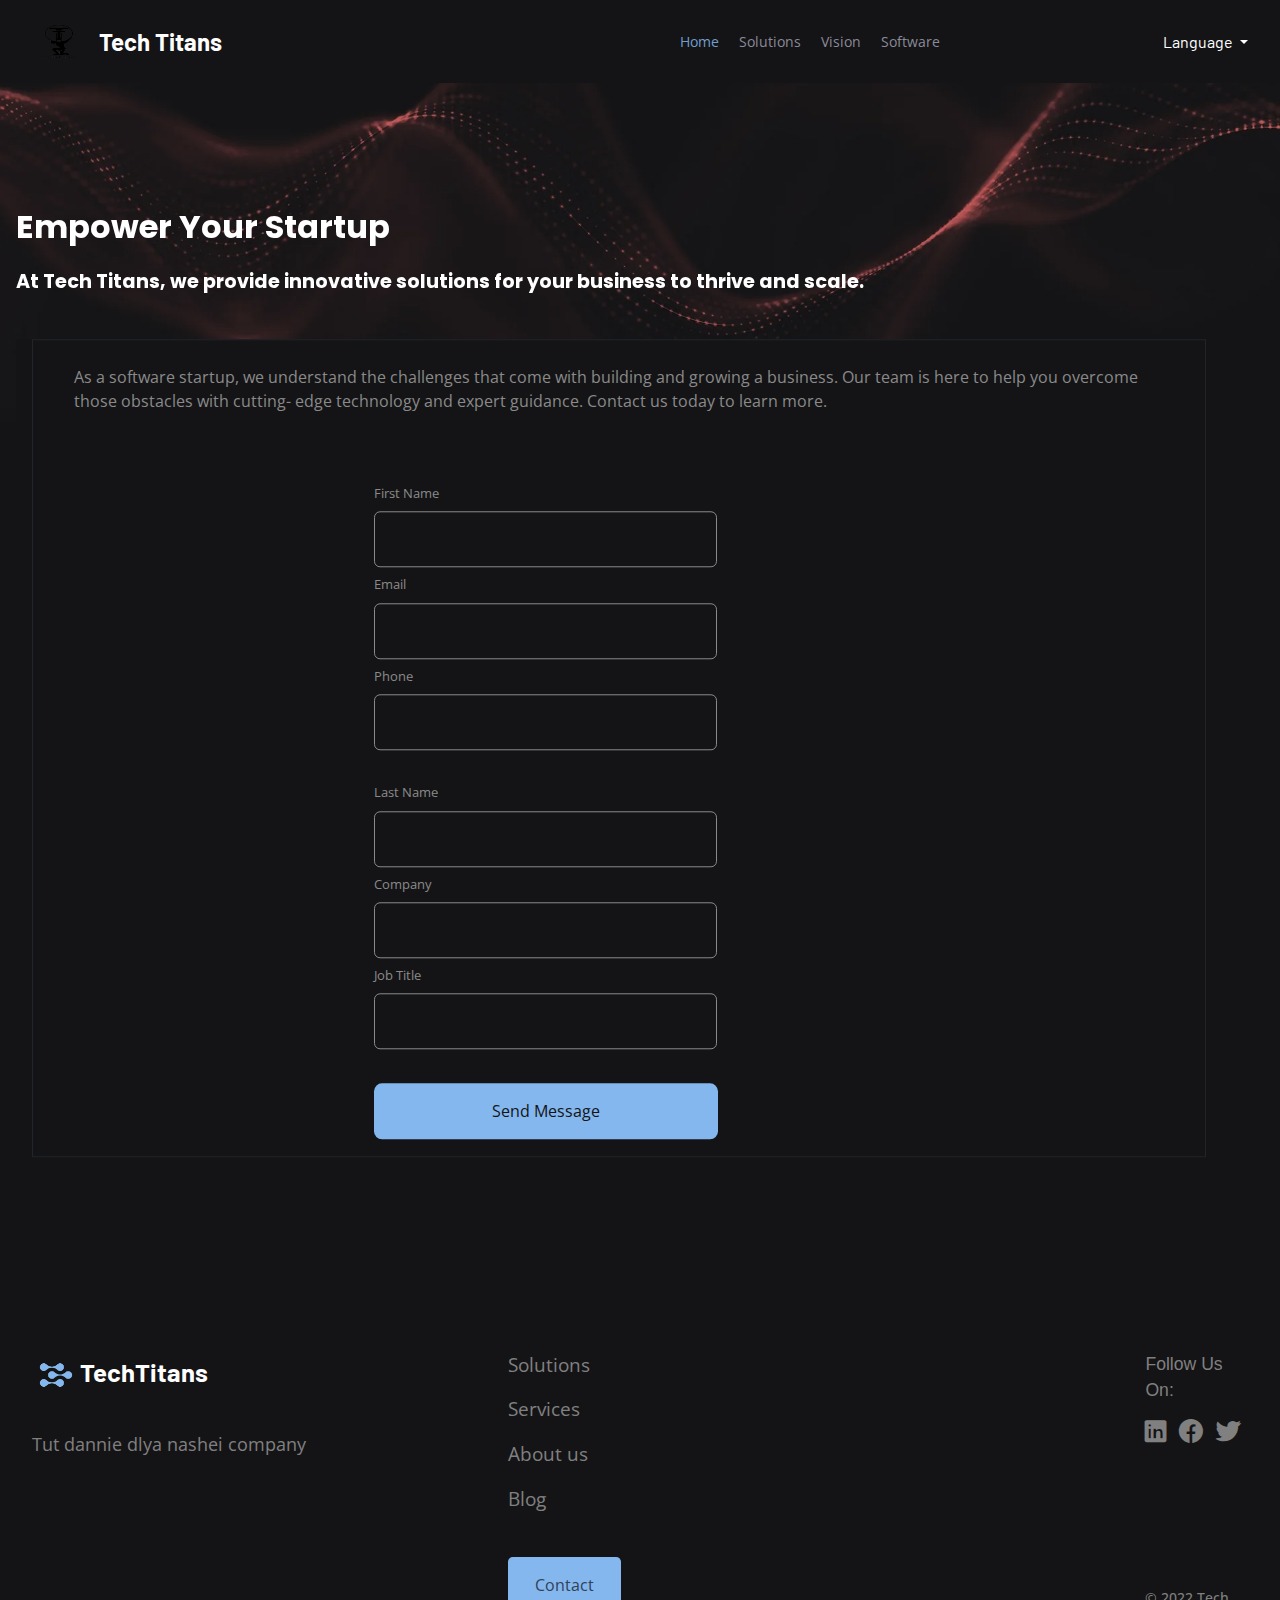
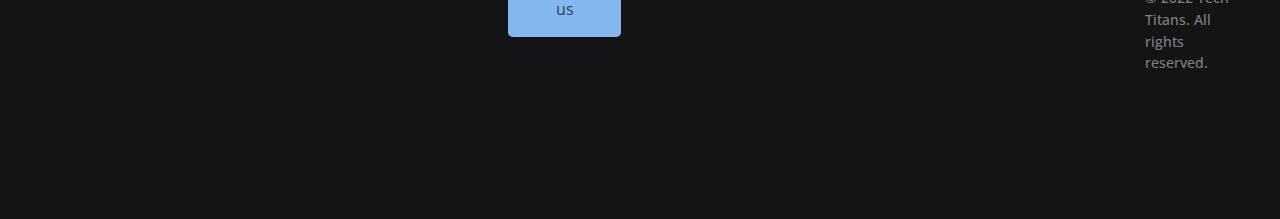
==== commit 8d1e3aba: "." ====
--- a/contact-us.html
+++ b/contact-us.html
@@ -22,7 +22,7 @@
             <a href="solutions.html" class="subpage-item">Solutions</a>
             <a href="vision.html" class="subpage-item">Vision</a>
             <a href="#" class="subpage-item">Software</a>
-            <a href="#" class="subpage-item">Blog</a>
+            <!-- <a href="#" class="subpage-item">Blog</a> -->
          </div>
          <div class="dropdown">
             <a class="btn btn-secondary dropdown-toggle shadow-none btn-custom-color" href="#" role="button" id="dropdownMenuLink" data-toggle="dropdown">
--- a/css/header.css
+++ b/css/header.css
@@ -100,35 +100,24 @@
 }
  .subpage-item:active{
      color:#729fce;
-}
- #dropdownMenuLink {
-     margin-right: 0.625rem;
-     background: transparent;
-     border-radius: 0.3rem;
-     border-color: white;
-     color: white;
-     padding: 0.7em 1.5em;
-     position: relative;
-     font-family: "Open Sans";
-     font-size: 0.90rem;
-     cursor: pointer;
-     opacity: 0.6;
-     transition: all 0.3s ease-in-out;
-}
- #dropdownMenuLink:hover {
-     text-decoration: none;
-     background-color: #d4a35a;
-     color: black;
-     opacity: 1;
-     border: transparent;
-}
- .btn-secondary:focus {
-     text-decoration: none;
-     background-color: #d4a35a !important;
-     color: black !important;
-     opacity: 1 !important;
-     border: transparent !important;
-}
+ }
+ 
+.dropdown img {
+    color: white;
+    max-width: 1.8rem;
+    height: auto;
+    border: 0;
+    margin-bottom: 5px;
+}
+.dropdown .btn {
+    background-color: rgb(20, 20, 22);
+    border: 0;
+}
+
+.dropdown .btn:focus {
+    background-color: rgb(20, 20, 22);
+}
+
  .dropdown-item:hover {
      background-color: #1A1A1C;
      color: #729fce;
@@ -139,6 +128,7 @@
 }
  .dropdown-item {
      color: white;
+     font-size: 1.1rem;
 }
  @media screen and (max-width: 1000px) {
      .header {
@@ -220,7 +210,7 @@
      .dropdown-menu {
          padding-left: 3.2rem;
          padding-right: 3.5rem;
-         margin-left: 2.4rem;
+         margin-left: 2rem;
          border-radius: 0.3rem;
     }
 }
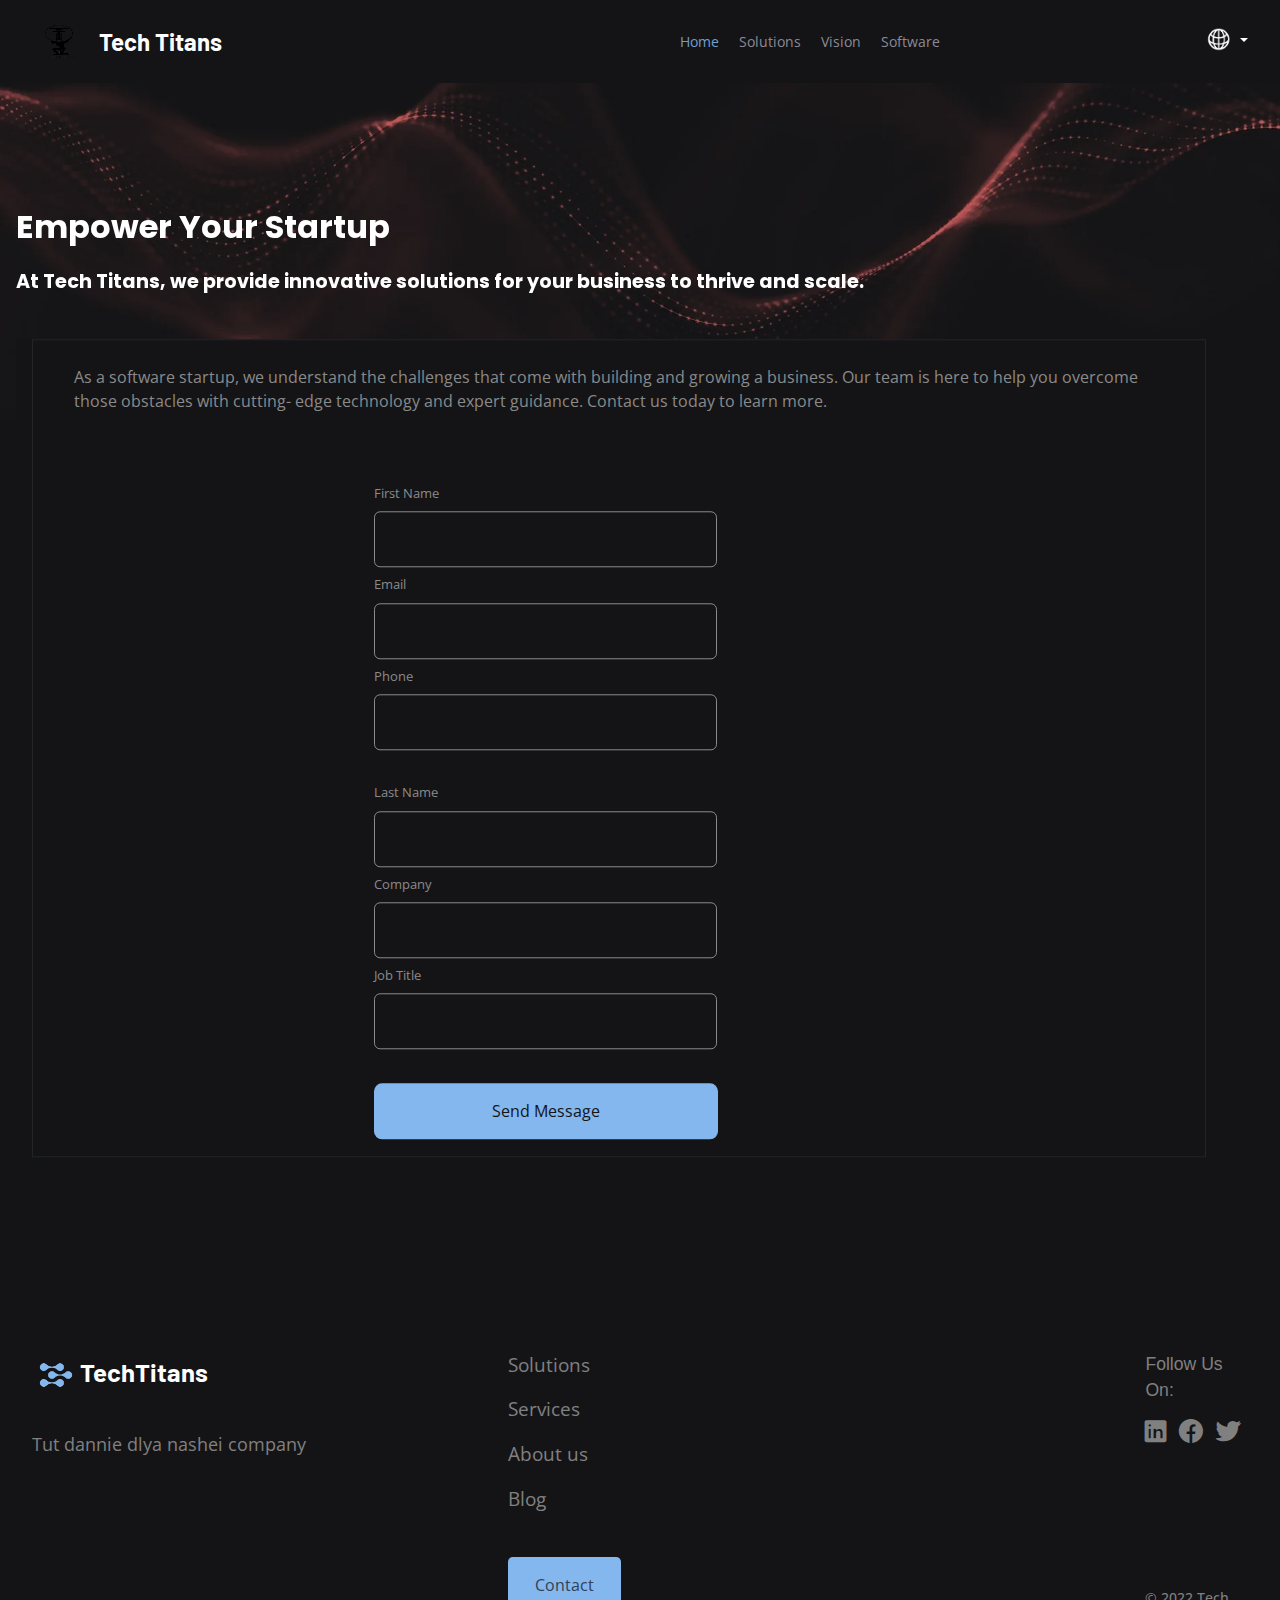
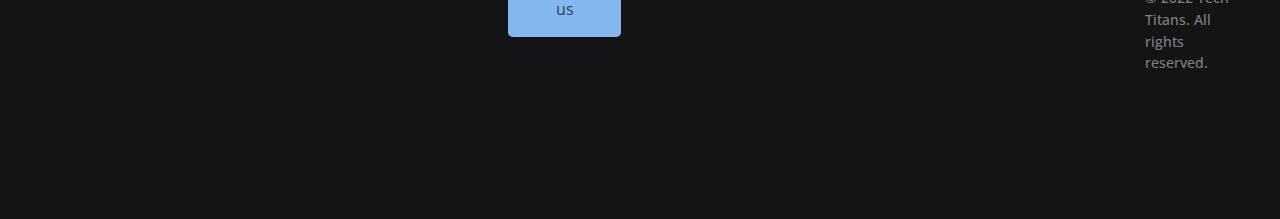
==== commit 9638d94d: "." ====
--- a/contact-us.html
+++ b/contact-us.html
@@ -3,8 +3,13 @@
    <head>
       <meta charset="UTF-8" />
       <meta name="viewport" content="width=device-width, initial-scale=1.0" />
+      <script src="https://code.jquery.com/jquery-3.3.1.slim.min.js" integrity="sha384-q8i/X+965DzO0rT7abK41JStQIAqVgRVzpbzo5smXKp4YfRvH+8abtTE1Pi6jizo" crossorigin="anonymous"></script>
+      <script src="https://cdn.jsdelivr.net/npm/popper.js@1.14.7/dist/umd/popper.min.js" integrity="sha384-UO2eT0CpHqdSJQ6hJty5KVphtPhzWj9WO1clHTMGa3JDZwrnQq4sF86dIHNDz0W1" crossorigin="anonymous"></script>
+      <script src="https://cdn.jsdelivr.net/npm/bootstrap@4.3.1/dist/js/bootstrap.min.js" integrity="sha384-JjSmVgyd0p3pXB1rRibZUAYoIIy6OrQ6VrjIEaFf/nJGzIxFDsf4x0xIM+B07jRM" crossorigin="anonymous"></script>      
+      <link rel="stylesheet" href="https://cdnjs.cloudflare.com/ajax/libs/font-awesome/5.15.3/css/all.min.css">
       <link href="//maxcdn.bootstrapcdn.com/bootstrap/4.1.1/css/bootstrap.min.css" rel="stylesheet" id="bootstrap-css" />
       <link rel="stylesheet" href="https://stackpath.bootstrapcdn.com/font-awesome/4.7.0/css/font-awesome.min.css" />
+      <link href="https://cdn.jsdelivr.net/npm/bootstrap@5.0.0/dist/css/bootstrap.min.css" rel="stylesheet" >
       <link rel="stylesheet" href="https://cdnjs.cloudflare.com/ajax/libs/font-awesome/5.15.3/css/all.min.css">
       <link rel="stylesheet" href="css/contact-us.css" />
       <link rel="stylesheet" href="css/header.css" />
@@ -26,14 +31,15 @@
          </div>
          <div class="dropdown">
             <a class="btn btn-secondary dropdown-toggle shadow-none btn-custom-color" href="#" role="button" id="dropdownMenuLink" data-toggle="dropdown">
-            Language
+               <img src="img/globe.png" alt="Lang" /> 
             </a>
             <div class="dropdown-menu" aria-labelledby="dropdownMenuLink">
-               <a class="dropdown-item" href="#">EN</a>
-               <a class="dropdown-item" href="#">RU</a>
-               <a class="dropdown-item" href="#">RO</a>
-               <a class="dropdown-item" href="#">UA</a>
+               <a class="dropdown-item" href="#"><img src="img/gb.svg" width="20" height="15" alt="">  English</a>
+               <a class="dropdown-item" href="#"><img src="img/ru.svg" width="20" height="15" alt="">  Russian</a>
+               <a class="dropdown-item" href="#"><img src="img/md.svg" width="20" height="15" alt="">  Romanian</a>
+               <a class="dropdown-item" href="#"><img src="img/ua.svg" width="20" height="15" alt="">  Ukrainian</a>
             </div>
+         </div>
          </div>
          <div class="hamburger" id="hamburger">
             <span class="bar"></span>
@@ -45,14 +51,14 @@
          <div class="mobile-subpages">
             <div>
                <div class="dropdown">
-                  <a class="mobile-btn mobile-btn-secondary dropdown-toggle" href="#" role="button" id="dropdownMenuLink" data-toggle="dropdown">
-                  Language
+                  <a class="mobile-btn mobile-btn-secondary dropdown-toggle " href="#" role="button" id="dropdownMenuLink" data-toggle="dropdown">
+                     <img src="img/globe.png" alt="Lang" /> 
                   </a>
                   <div class="dropdown-menu" aria-labelledby="dropdownMenuLink">
-                     <a class="dropdown-item" href="#">EN</a>
-                     <a class="dropdown-item" href="#">RU</a>
-                     <a class="dropdown-item" href="#">RO</a>
-                     <a class="dropdown-item" href="#">UA</a>
+                     <a class="dropdown-item" href="#"><img src="img/gb.svg" width="20" height="15" alt="">  English</a>
+               <a class="dropdown-item" href="#"><img src="img/ru.svg" width="20" height="15" alt="">  Russian</a>
+               <a class="dropdown-item" href="#"><img src="img/md.svg" width="20" height="15" alt="">  Romanian</a>
+               <a class="dropdown-item" href="#"><img src="img/ua.svg" width="20" height="15" alt="">  Ukrainian</a>
                   </div>
                </div>
             </div>
--- a/css/header.css
+++ b/css/header.css
@@ -130,6 +130,7 @@
      color: white;
      font-size: 1.1rem;
 }
+
  @media screen and (max-width: 1000px) {
      .header {
          padding: 1.25rem 0.625rem;
@@ -191,26 +192,26 @@
          margin-bottom: 2rem;
          margin-top: 0.5rem;
     }
+
      #dropdownMenuLink {
          text-decoration: none;
-         border: 1px solid white;
+         color: white;
+         border: 1px solid transparent;
          padding: 0.7em 4em;
          font-size: 1rem;
-         margin-left: 6rem;
+         margin-left: 7.6rem;
          margin-top: 2rem;
          margin-bottom: 2rem;
     }
-     .dropdown-item:hover {
-         text-decoration: none;
-    }
      .dropdown {
+        color: white;
          margin-top: 1rem;
          padding: 2rem 0;
     }
      .dropdown-menu {
          padding-left: 3.2rem;
          padding-right: 3.5rem;
-         margin-left: 2rem;
+         margin-left: -2.5rem;
          border-radius: 0.3rem;
     }
 }
